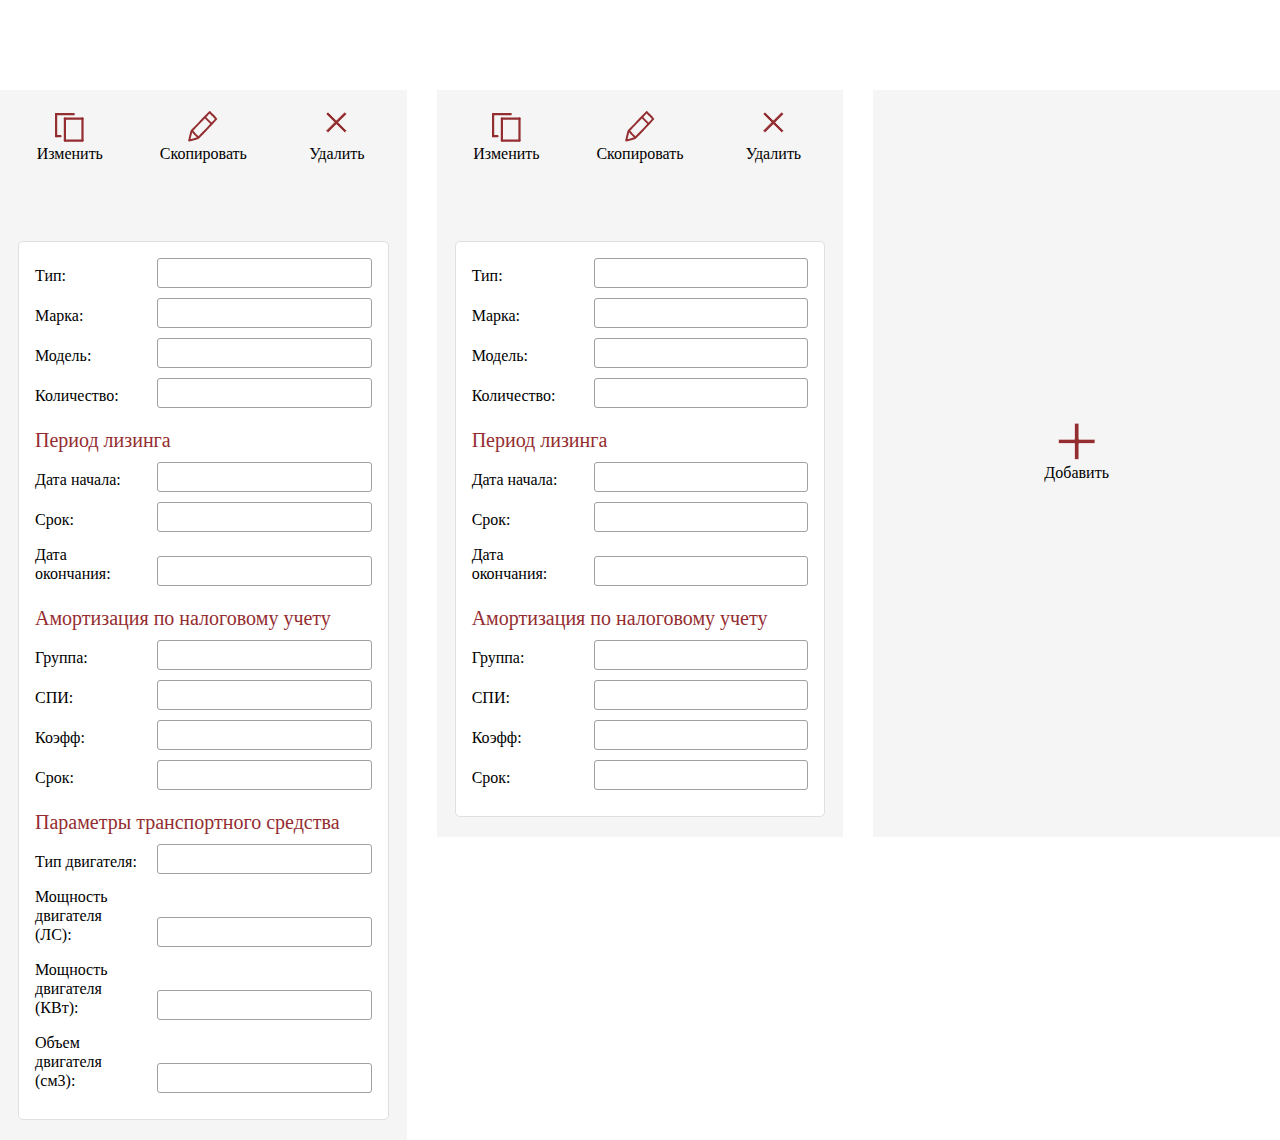
==== index.html @ 6a82c52b "main forms" ====
<!doctype html>
<html lang="ru">
<head>
  <!-- Required meta tags -->
  <meta charset="utf-8">
  <meta name="viewport" content="width=device-width, initial-scale=1, shrink-to-fit=no">
  <!-- Bootstrap CSS -->
  <link rel="stylesheet" href="https://stackpath.bootstrapcdn.com/bootstrap/4.3.1/css/bootstrap.min.css" integrity="sha384-ggOyR0iXCbMQv3Xipma34MD+dH/1fQ784/j6cY/iJTQUOhcWr7x9JvoRxT2MZw1T" crossorigin="anonymous">
  <link rel="stylesheet" href="css/styles.css" >
</head>
<body>
  <section class="main-ctn">
    <div class="row">
      <div class="col-4">
        <div class="form-bg">
          <div class="row text-center icn-section">
            <div class="col-4">
              <a href="#"><img src="images/edit.svg" alt=""><span>Изменить</span></a>
            </div>
            <div class="col-4">
              <a href="#"><img src="images/copy.png" alt=""><span>Скопировать</span></a>
            </div>
            <div class="col-4">
              <a href="#"><img src="images/delete.svg" alt=""><span>Удалить</span></a>
            </div>
          </div>
          <form class="form-ctn">
            <div class="form-group row">
              <label for="" class="col-4 col-form-label">Тип:</label>
              <div class="col-8">
                <input type="text" readonly class="form-control-plaintext" id="" >
              </div>
            </div>
            <div class="form-group row">
              <label for="" class="col-4 col-form-label">Марка:</label>
              <div class="col-8">
                <input type="text" readonly class="form-control-plaintext" id="" >
              </div>
            </div>
            <div class="form-group row">
              <label for="" class="col-4 col-form-label">Модель:</label>
              <div class="col-8">
                <input type="text" readonly class="form-control-plaintext" id="" >
              </div>
            </div>
            <div class="form-group row">
              <label for="" class="col-4 col-form-label">Количество:</label>
              <div class="col-8">
                <input type="text" readonly class="form-control-plaintext" id="" >
              </div>
            </div>
            <h2>Период лизинга</h2>
            <div class="form-group row">
              <label for="" class="col-4 col-form-label">Дата начала:</label>
              <div class="col-8">
                <input type="text" readonly class="form-control-plaintext" id="" >
              </div>
            </div>
            <div class="form-group row">
              <label for="" class="col-4 col-form-label">Срок:</label>
              <div class="col-8">
                <input type="text" readonly class="form-control-plaintext" id="" >
              </div>
            </div>
            <div class="form-group row">
              <label for="" class="col-4 col-form-label">Дата окончания:</label>
              <div class="col-8">
                <input type="text" readonly class="form-control-plaintext" id="" >
              </div>
            </div>
            <h2>Амортизация по налоговому учету</h2>
            <div class="form-group row">
              <label for="" class="col-4 col-form-label">Группа:</label>
              <div class="col-8">
                <input type="text" readonly class="form-control-plaintext" id="" >
              </div>
            </div>
            <div class="form-group row">
              <label for="" class="col-4 col-form-label">СПИ:</label>
              <div class="col-8">
                <input type="text" readonly class="form-control-plaintext" id="" >
              </div>
            </div>
            <div class="form-group row">
              <label for="" class="col-4 col-form-label">Коэфф:</label>
              <div class="col-8">
                <input type="text" readonly class="form-control-plaintext" id="" >
              </div>
            </div>
            <div class="form-group row">
              <label for="" class="col-4 col-form-label">Срок:</label>
              <div class="col-8">
                <input type="text" readonly class="form-control-plaintext" id="" >
              </div>
            </div>
            <h2>Параметры транспортного средства</h2>
            <div class="form-group row">
              <label for="" class="col-4 col-form-label">Тип двигателя:</label>
              <div class="col-8">
                <input type="text" readonly class="form-control-plaintext" id="" >
              </div>
            </div>
            <div class="form-group row">
              <label for="" class="col-4 col-form-label">Мощность двигателя (ЛС):</label>
              <div class="col-8">
                <input type="text" readonly class="form-control-plaintext" id="" >
              </div>
            </div>
            <div class="form-group row">
              <label for="" class="col-4 col-form-label">Мощность двигателя (КВт):</label>
              <div class="col-8">
                <input type="text" readonly class="form-control-plaintext" id="" >
              </div>
            </div>
            <div class="form-group row">
              <label for="" class="col-4 col-form-label">Объем<br>двигателя (см3):</label>
              <div class="col-8">
                <input type="text" readonly class="form-control-plaintext" id="" >
              </div>
            </div>
          </form>
        </div>
      </div>
      <div class="col-8">
        <div class="row">
          <div class="col-6">
            <div class="form-bg">
              <div class="row text-center icn-section">
                <div class="col-4">
                  <a href="#"><img src="images/edit.svg" alt=""><span>Изменить</span></a>
                </div>
                <div class="col-4">
                  <a href="#"><img src="images/copy.png" alt=""><span>Скопировать</span></a>
                </div>
                <div class="col-4">
                  <a href="#"><img src="images/delete.svg" alt=""><span>Удалить</span></a>
                </div>
              </div>
              <form class="form-ctn">
                <div class="form-group row">
                  <label for="" class="col-4 col-form-label">Тип:</label>
                  <div class="col-8">
                    <input type="text" readonly class="form-control-plaintext" id="" >
                  </div>
                </div>
                <div class="form-group row">
                  <label for="" class="col-4 col-form-label">Марка:</label>
                  <div class="col-8">
                    <input type="text" readonly class="form-control-plaintext" id="" >
                  </div>
                </div>
                <div class="form-group row">
                  <label for="" class="col-4 col-form-label">Модель:</label>
                  <div class="col-8">
                    <input type="text" readonly class="form-control-plaintext" id="" >
                  </div>
                </div>
                <div class="form-group row">
                  <label for="" class="col-4 col-form-label">Количество:</label>
                  <div class="col-8">
                    <input type="text" readonly class="form-control-plaintext" id="" >
                  </div>
                </div>
                <h2>Период лизинга</h2>
                <div class="form-group row">
                  <label for="" class="col-4 col-form-label">Дата начала:</label>
                  <div class="col-8">
                    <input type="text" readonly class="form-control-plaintext" id="" >
                  </div>
                </div>
                <div class="form-group row">
                  <label for="" class="col-4 col-form-label">Срок:</label>
                  <div class="col-8">
                    <input type="text" readonly class="form-control-plaintext" id="" >
                  </div>
                </div>
                <div class="form-group row">
                  <label for="" class="col-4 col-form-label">Дата окончания:</label>
                  <div class="col-8">
                    <input type="text" readonly class="form-control-plaintext" id="" >
                  </div>
                </div>
                <h2>Амортизация по налоговому учету</h2>
                <div class="form-group row">
                  <label for="" class="col-4 col-form-label">Группа:</label>
                  <div class="col-8">
                    <input type="text" readonly class="form-control-plaintext" id="" >
                  </div>
                </div>
                <div class="form-group row">
                  <label for="" class="col-4 col-form-label">СПИ:</label>
                  <div class="col-8">
                    <input type="text" readonly class="form-control-plaintext" id="" >
                  </div>
                </div>
                <div class="form-group row">
                  <label for="" class="col-4 col-form-label">Коэфф:</label>
                  <div class="col-8">
                    <input type="text" readonly class="form-control-plaintext" id="" >
                  </div>
                </div>
                <div class="form-group row">
                  <label for="" class="col-4 col-form-label">Срок:</label>
                  <div class="col-8">
                    <input type="text" readonly class="form-control-plaintext" id="" >
                  </div>
                </div>
              </form>
            </div>
          </div>
          <div class="col-6">
            <div class="form-bg h100 d-flex align-items-center justify-content-center">
              <a href="#" class="add-btn"><img src="images/add.svg" alt=""><span>Добавить</span></a>
            </div>
          </div>
        </div>
      </div>
    </div>
  </section>
  <script src="https://code.jquery.com/jquery-3.3.1.slim.min.js" integrity="sha384-q8i/X+965DzO0rT7abK41JStQIAqVgRVzpbzo5smXKp4YfRvH+8abtTE1Pi6jizo" crossorigin="anonymous"></script>
  <script src="https://cdnjs.cloudflare.com/ajax/libs/popper.js/1.14.7/umd/popper.min.js" integrity="sha384-UO2eT0CpHqdSJQ6hJty5KVphtPhzWj9WO1clHTMGa3JDZwrnQq4sF86dIHNDz0W1" crossorigin="anonymous"></script>
  <script src="https://stackpath.bootstrapcdn.com/bootstrap/4.3.1/js/bootstrap.min.js" integrity="sha384-JjSmVgyd0p3pXB1rRibZUAYoIIy6OrQ6VrjIEaFf/nJGzIxFDsf4x0xIM+B07jRM" crossorigin="anonymous"></script>
</body>
</html>
---- css/styles.css ----
html,body{
  font-family: 'Tahoma';
  color:#000;
  font-size: 16px;
}
.main-ctn{
  max-width: 1440px;
  width:100%;
  margin: 0 auto;
  padding-top: 90px;
}
.form-bg{
  background: #F5F5F5;
  padding: 0 18px;
  padding-bottom: 20px;
}
.icn-section{
  align-items: baseline;
  padding-top: 13px;
}
.icn-section img{
  display: block;
  margin: 0 auto;
}
.icn-section a{
  color:#000
}
.form-ctn .col-form-label{
  padding-top: 3px;
  padding-bottom: 3px;
  padding-right: 0px;
  font-size: 16px;
  line-height: 19px;
}
.form-ctn .form-control-plaintext{
  border: 1px solid #A0A0A0;
  border-radius: 3px;
  padding-top: 2px;
  padding-bottom: 2px;
}
.form-ctn{
  background:#fff;
  padding:16px;
  margin-top:75px;
  border: 1px solid #E0E0E0;
  border-radius: 5px;
}
.form-ctn .form-group{
  margin-bottom: 10px;
  align-items: flex-end;
}
.form-ctn h2{
  font-size: 20px;
  line-height: 24px;
  color: #942D30;
  margin-top: 20px;
  margin-bottom: 10px;
}
.h100{
  height:100%;
}
.add-btn{
  color:#000 !important;
}
.add-btn img{
  display: block;
  margin: 0 auto;
}
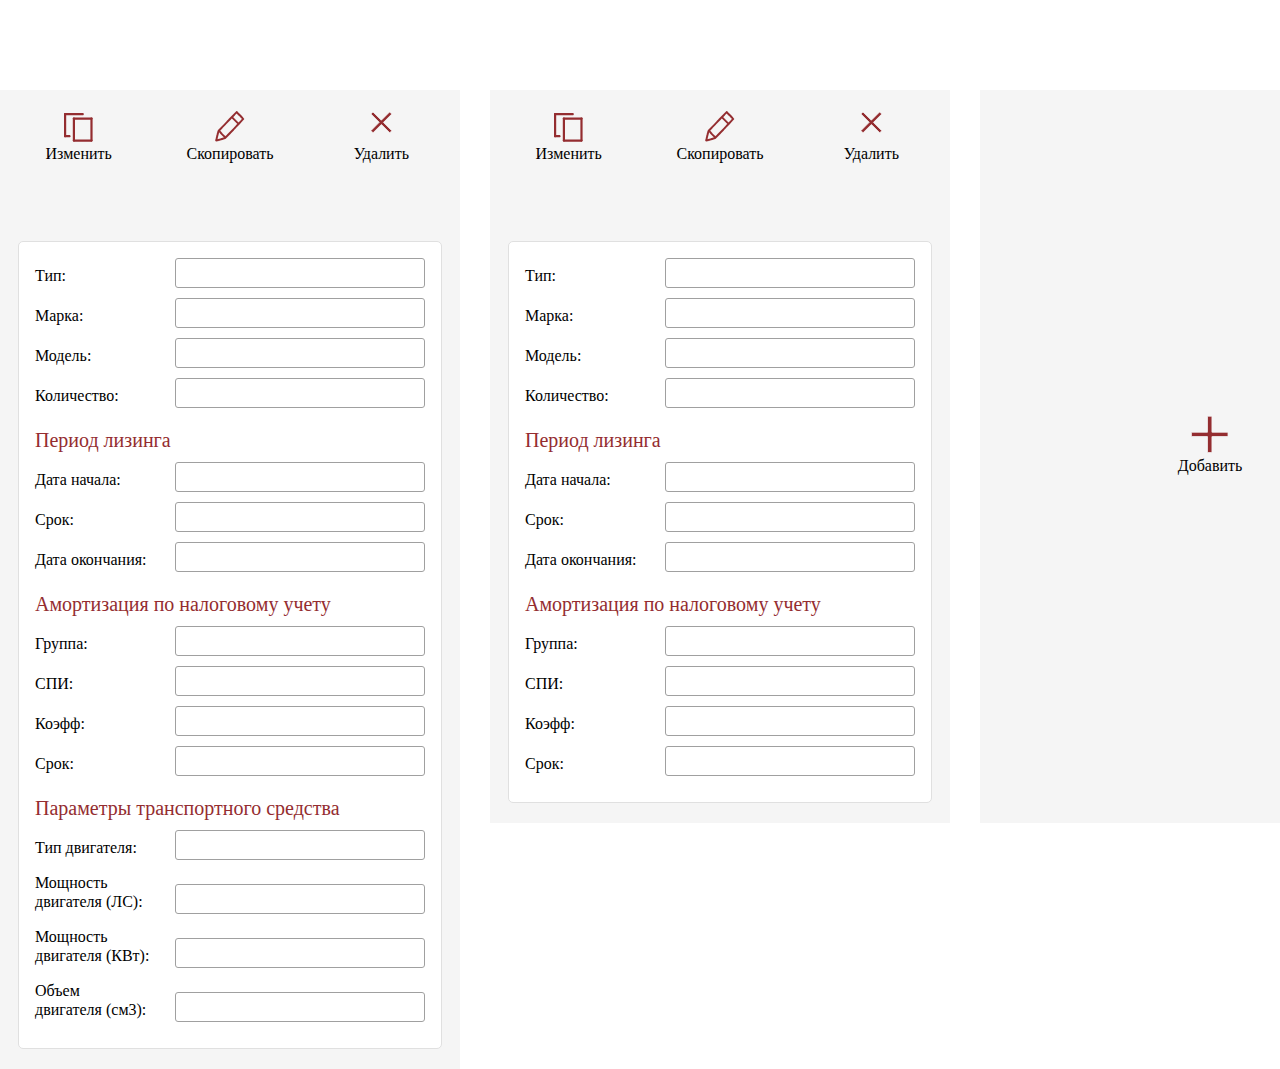
==== commit 53cc2043: "Update" ====
--- a/index.html
+++ b/index.html
@@ -10,8 +10,8 @@
 </head>
 <body>
   <section class="main-ctn">
-    <div class="row">
-      <div class="col-4">
+    <div class="row nowrap">
+      <div class="col-4 w-100">
         <div class="form-bg">
           <div class="row text-center icn-section">
             <div class="col-4">
@@ -121,98 +121,94 @@
           </form>
         </div>
       </div>
-      <div class="col-8">
-        <div class="row">
-          <div class="col-6">
-            <div class="form-bg">
-              <div class="row text-center icn-section">
-                <div class="col-4">
-                  <a href="#"><img src="images/edit.svg" alt=""><span>Изменить</span></a>
-                </div>
-                <div class="col-4">
-                  <a href="#"><img src="images/copy.png" alt=""><span>Скопировать</span></a>
-                </div>
-                <div class="col-4">
-                  <a href="#"><img src="images/delete.svg" alt=""><span>Удалить</span></a>
-                </div>
-              </div>
-              <form class="form-ctn">
-                <div class="form-group row">
-                  <label for="" class="col-4 col-form-label">Тип:</label>
-                  <div class="col-8">
-                    <input type="text" readonly class="form-control-plaintext" id="" >
-                  </div>
-                </div>
-                <div class="form-group row">
-                  <label for="" class="col-4 col-form-label">Марка:</label>
-                  <div class="col-8">
-                    <input type="text" readonly class="form-control-plaintext" id="" >
-                  </div>
-                </div>
-                <div class="form-group row">
-                  <label for="" class="col-4 col-form-label">Модель:</label>
-                  <div class="col-8">
-                    <input type="text" readonly class="form-control-plaintext" id="" >
-                  </div>
-                </div>
-                <div class="form-group row">
-                  <label for="" class="col-4 col-form-label">Количество:</label>
-                  <div class="col-8">
-                    <input type="text" readonly class="form-control-plaintext" id="" >
-                  </div>
-                </div>
-                <h2>Период лизинга</h2>
-                <div class="form-group row">
-                  <label for="" class="col-4 col-form-label">Дата начала:</label>
-                  <div class="col-8">
-                    <input type="text" readonly class="form-control-plaintext" id="" >
-                  </div>
-                </div>
-                <div class="form-group row">
-                  <label for="" class="col-4 col-form-label">Срок:</label>
-                  <div class="col-8">
-                    <input type="text" readonly class="form-control-plaintext" id="" >
-                  </div>
-                </div>
-                <div class="form-group row">
-                  <label for="" class="col-4 col-form-label">Дата окончания:</label>
-                  <div class="col-8">
-                    <input type="text" readonly class="form-control-plaintext" id="" >
-                  </div>
-                </div>
-                <h2>Амортизация по налоговому учету</h2>
-                <div class="form-group row">
-                  <label for="" class="col-4 col-form-label">Группа:</label>
-                  <div class="col-8">
-                    <input type="text" readonly class="form-control-plaintext" id="" >
-                  </div>
-                </div>
-                <div class="form-group row">
-                  <label for="" class="col-4 col-form-label">СПИ:</label>
-                  <div class="col-8">
-                    <input type="text" readonly class="form-control-plaintext" id="" >
-                  </div>
-                </div>
-                <div class="form-group row">
-                  <label for="" class="col-4 col-form-label">Коэфф:</label>
-                  <div class="col-8">
-                    <input type="text" readonly class="form-control-plaintext" id="" >
-                  </div>
-                </div>
-                <div class="form-group row">
-                  <label for="" class="col-4 col-form-label">Срок:</label>
-                  <div class="col-8">
-                    <input type="text" readonly class="form-control-plaintext" id="" >
-                  </div>
-                </div>
-              </form>
+      <div class="col-4 w-100">
+        <div class="form-bg">
+          <div class="row text-center icn-section">
+            <div class="col-4">
+              <a href="#"><img src="images/edit.svg" alt=""><span>Изменить</span></a>
+            </div>
+            <div class="col-4">
+              <a href="#"><img src="images/copy.png" alt=""><span>Скопировать</span></a>
+            </div>
+            <div class="col-4">
+              <a href="#"><img src="images/delete.svg" alt=""><span>Удалить</span></a>
             </div>
           </div>
-          <div class="col-6">
-            <div class="form-bg h100 d-flex align-items-center justify-content-center">
-              <a href="#" class="add-btn"><img src="images/add.svg" alt=""><span>Добавить</span></a>
-            </div>
-          </div>
+          <form class="form-ctn">
+            <div class="form-group row">
+              <label for="" class="col-4 col-form-label">Тип:</label>
+              <div class="col-8">
+                <input type="text" readonly class="form-control-plaintext" id="" >
+              </div>
+            </div>
+            <div class="form-group row">
+              <label for="" class="col-4 col-form-label">Марка:</label>
+              <div class="col-8">
+                <input type="text" readonly class="form-control-plaintext" id="" >
+              </div>
+            </div>
+            <div class="form-group row">
+              <label for="" class="col-4 col-form-label">Модель:</label>
+              <div class="col-8">
+                <input type="text" readonly class="form-control-plaintext" id="" >
+              </div>
+            </div>
+            <div class="form-group row">
+              <label for="" class="col-4 col-form-label">Количество:</label>
+              <div class="col-8">
+                <input type="text" readonly class="form-control-plaintext" id="" >
+              </div>
+            </div>
+            <h2>Период лизинга</h2>
+            <div class="form-group row">
+              <label for="" class="col-4 col-form-label">Дата начала:</label>
+              <div class="col-8">
+                <input type="text" readonly class="form-control-plaintext" id="" >
+              </div>
+            </div>
+            <div class="form-group row">
+              <label for="" class="col-4 col-form-label">Срок:</label>
+              <div class="col-8">
+                <input type="text" readonly class="form-control-plaintext" id="" >
+              </div>
+            </div>
+            <div class="form-group row">
+              <label for="" class="col-4 col-form-label">Дата окончания:</label>
+              <div class="col-8">
+                <input type="text" readonly class="form-control-plaintext" id="" >
+              </div>
+            </div>
+            <h2>Амортизация по налоговому учету</h2>
+            <div class="form-group row">
+              <label for="" class="col-4 col-form-label">Группа:</label>
+              <div class="col-8">
+                <input type="text" readonly class="form-control-plaintext" id="" >
+              </div>
+            </div>
+            <div class="form-group row">
+              <label for="" class="col-4 col-form-label">СПИ:</label>
+              <div class="col-8">
+                <input type="text" readonly class="form-control-plaintext" id="" >
+              </div>
+            </div>
+            <div class="form-group row">
+              <label for="" class="col-4 col-form-label">Коэфф:</label>
+              <div class="col-8">
+                <input type="text" readonly class="form-control-plaintext" id="" >
+              </div>
+            </div>
+            <div class="form-group row">
+              <label for="" class="col-4 col-form-label">Срок:</label>
+              <div class="col-8">
+                <input type="text" readonly class="form-control-plaintext" id="" >
+              </div>
+            </div>
+          </form>
+        </div>
+      </div>
+      <div class="col-4 w-100">
+        <div class="form-bg h100 d-flex align-items-center justify-content-center">
+          <a href="#" class="add-btn"><img src="images/add.svg" alt=""><span>Добавить</span></a>
         </div>
       </div>
     </div>
--- a/css/styles.css
+++ b/css/styles.css
@@ -8,6 +8,7 @@
   width:100%;
   margin: 0 auto;
   padding-top: 90px;
+  min-width: 1300px;
 }
 .form-bg{
   background: #F5F5F5;
@@ -57,7 +58,7 @@
   margin-bottom: 10px;
 }
 .h100{
-  height:100%;
+  min-height: 733px;
 }
 .add-btn{
   color:#000 !important;
@@ -66,3 +67,27 @@
   display: block;
   margin: 0 auto;
 }
+.popup-form h1{
+  font-size:20px;
+  font-weight: bold;
+}
+form.popup-form.form-ctn{
+  margin-top:0px;
+  border:0px;
+}
+.pop-btns{
+  margin-bottom: 22px;
+  margin-top: 25px;
+}
+.pop-btns .form-control{
+  border: 2px solid rgba(148, 45, 48, 0.5);
+}
+.form-control-plaintext{
+  padding-left:5px;
+}
+.w-100{
+  min-width: 490px
+}
+.nowrap{
+  flex-wrap: nowrap;
+}
